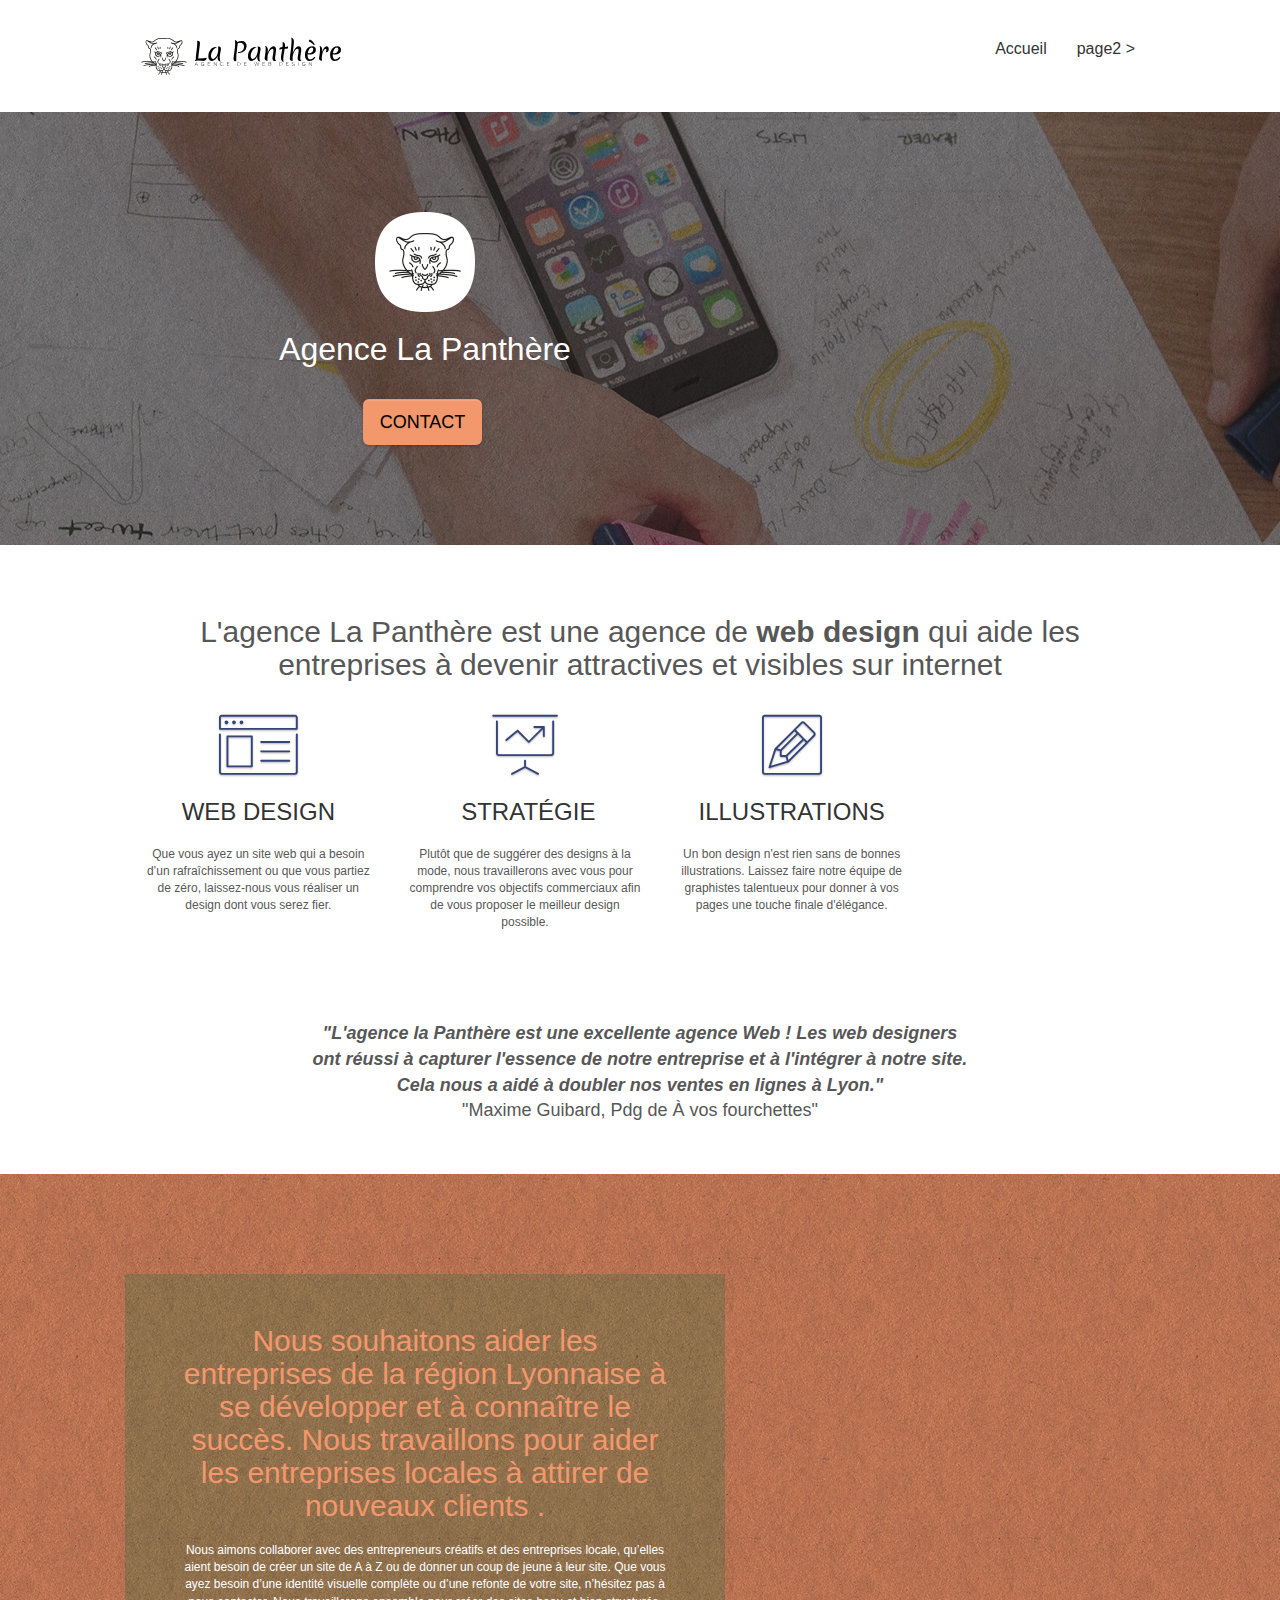
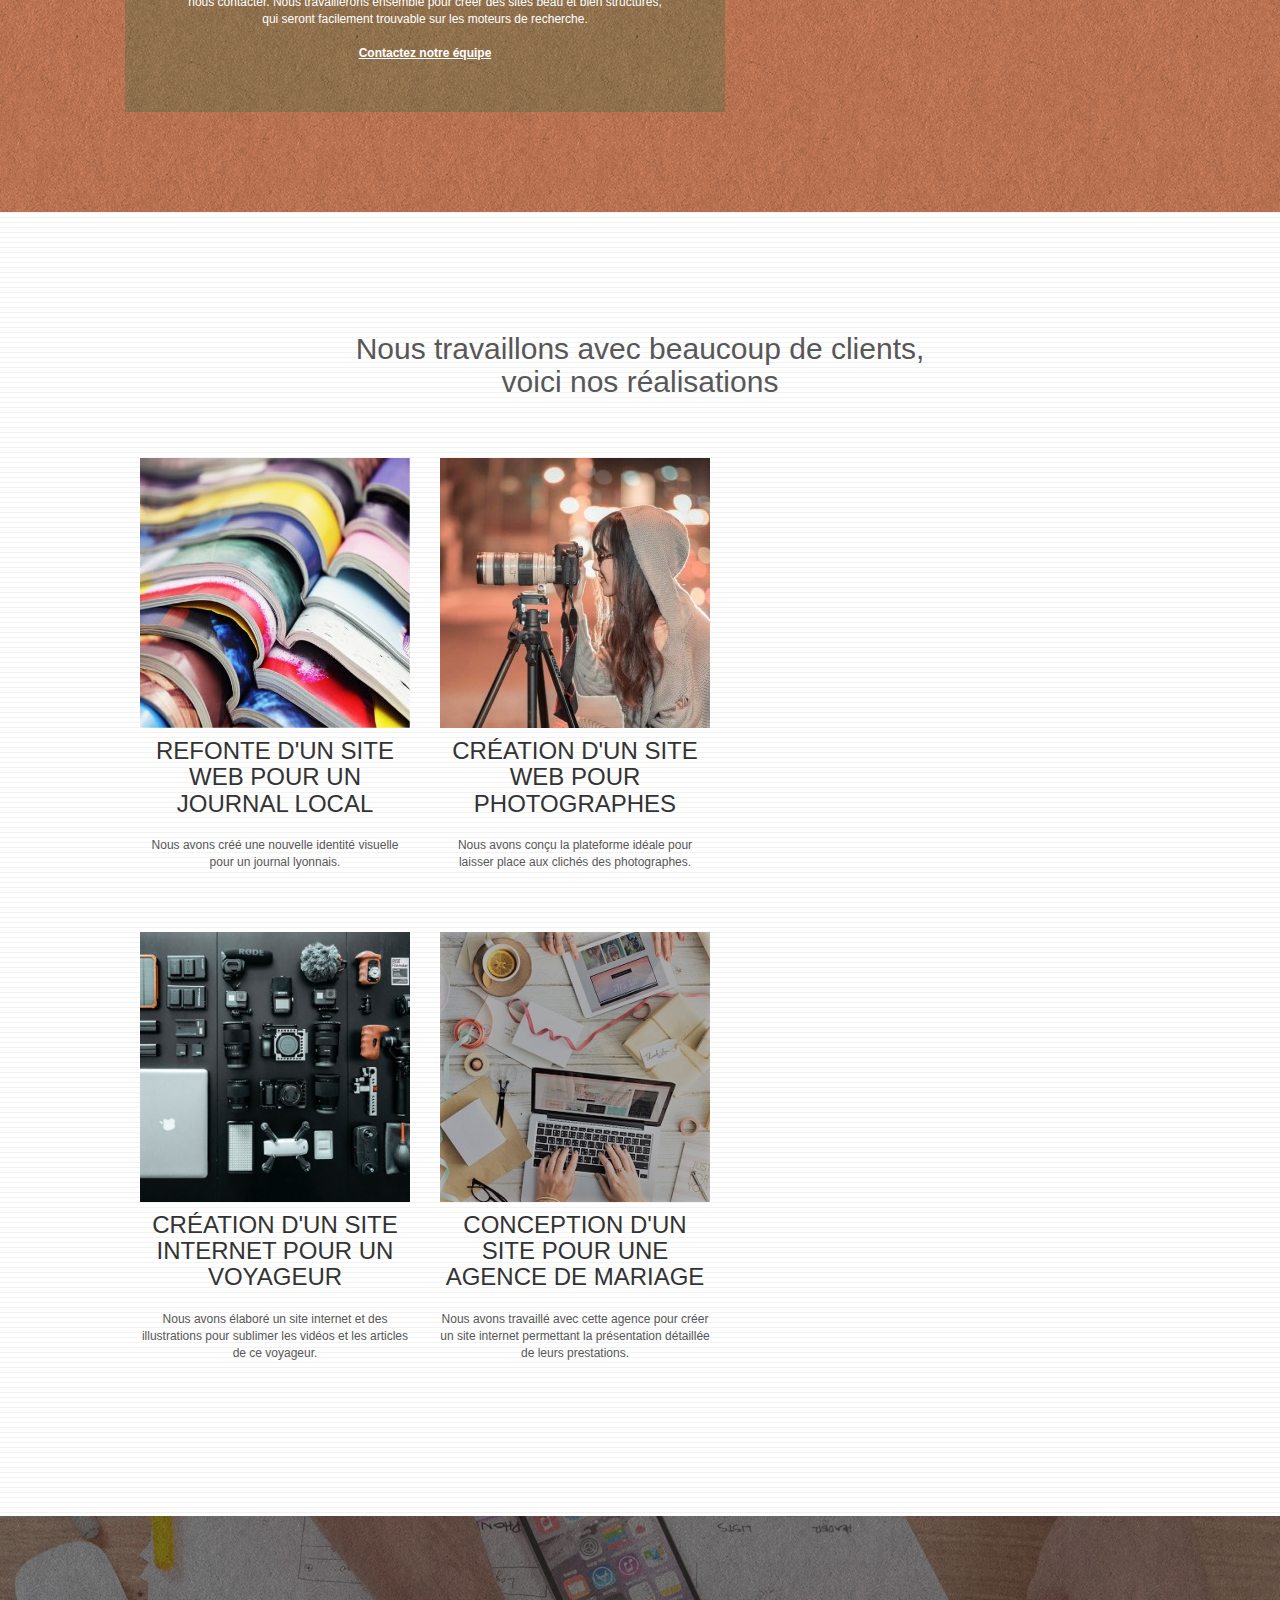
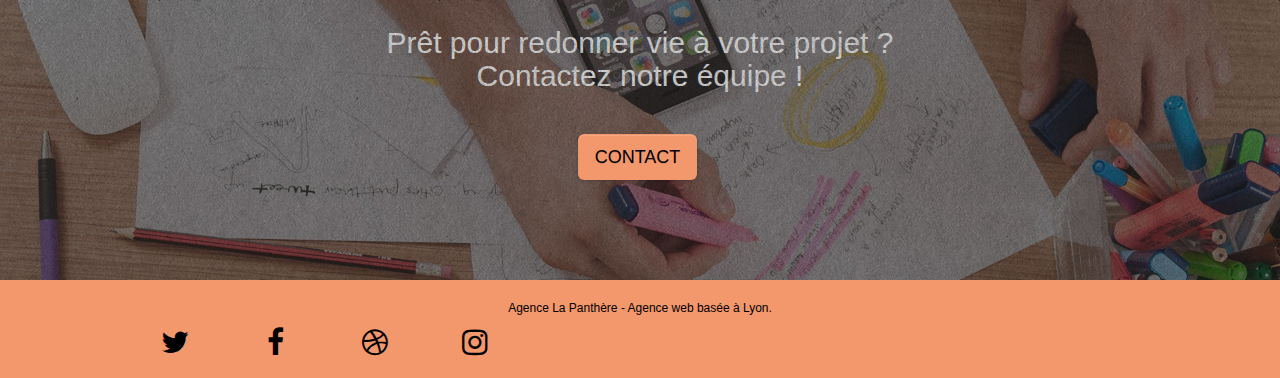
==== index.html @ 547d3336 "22/09/22" ====
<!doctype html>
<html lang="fr">
<head>
    <meta charset="utf-8">
    <meta name="keywords" content="seo, google, site web, site internet, agence design paris, agence design, agence design,agence design,agence design,agence design,agence design,agence design,agence design,agence design">
    <meta name="description" content="Votre entreprise recherche une nouvelle identité visuelle ou vous partez de zéro, l'agence la Panthère est là pour vous accompagner. Nous sommes une agence de web design et nous allons vous aider à optimiser votre visibilité sur internet.">
    <meta name="viewport" content="width=device-width, initial-scale=1.0, viewport-fit=cover">
    <link rel="shortcut icon" type="image/png" href="favicon.jpg">
	<link rel="stylesheet" type="text/css" href="style.css">    
	<link rel="stylesheet" type="text/css" href="./css/bootstrap.min.css">
	<link rel="stylesheet" type="text/css" href="./css/font-awesome.min.css">
	<link rel="stylesheet" type="text/css" href="./css/et-line.min.css">
	
    


    <title>La Panthère - Agence Web Design</title>

    
<!-- Analytics -->
 
<!-- Analytics END -->
    
</head>
<body>
<!-- Principal conteneur -->
<div class="page-container">
    
<!-- bloc-0 -->
<div class="bloc bgc-white l-bloc " id="bloc-0">
	<div class="container bloc-sm">

		<nav class="navbar row">
			<div class="navbar-header">
				<a class="navbar-brand" href="index.html"><img src="img/agence-la-panthere-monochrome.svg" alt="paris web design logo agence web meilleure agence" height="40" width="200"/></a>
				<button id="nav-toggle" type="button" class="ui-navbar-toggle navbar-toggle" data-toggle="collapse" data-target=".navbar-1">
					<span class="sr-only">Toggle navigation</span><span class="icon-bar"></span><span class="icon-bar"></span><span class="icon-bar"></span>
				</button>
			</div>
			<div class="collapse navbar-collapse navbar-1 special-dropdown-nav">
				<ul class="site-navigation nav navbar-nav">
					<li>
						<a href="index.html">Accueil</a>
					</li>
					<li>
					</li>
					<li>
						<a href="page2.html">page2 &gt;</a>
					</li>
				</ul>
			</div>
		</nav>
	</div>
</div>
<!-- bloc-0 END -->

<!-- bloc-1-presentation -->
<div class="bloc bgc-dark-slate-blue bg-banniere d-bloc bg-t-edge bloc-bg-texture texture-paper b-parallax" id="bloc-1-hero">
	<div class="container bloc-lg">
		<div class="row tight-width-whitespace">
			<div class="col-sm-12">
				<img src="img/logo.webp" class="center-block image-resize-mode" width="100" height="100" alt="Agence La Panthère, agence web paris, création logo paris" />
				<h1 class="text-center hero-bloc-text tc-white ">
					Agence La Panthère
				</h1>
				<div class="text-center">
					<a href="page2.html" class="btn btn-lg btn-clean btn-rd cta-hero btn-atomic-tangerine" id="cta-hero">Contact</a>
				</div>
			</div>
		</div>
	</div>
</div>
<!-- bloc-1-presentation END -->

<!-- bloc-2-services -->
<div class="bloc bgc-white l-bloc" id="bloc-2-services">
	<div class="container bloc-md">
		<div class="row">
			<div class="col-sm-12 text-center">
				<h2 class="bloc2__title">L'agence La Panthère est une agence de <strong>web design</strong> qui aide les entreprises à devenir attractives et visibles sur internet</h2>
			</div>
		</div>
		<div class="row voffset-lg med-width-whitespace">
			<div class="col-sm-4">
				<div class="text-center">
					<span class="et-icon-browser sm-shadow icon-dark-slate-blue icons icon-lg"></span>
				</div>
				<h3 class="mg-md text-center">
					Web design
				</h3>
				<p class="text-center ">
					Que vous ayez un site web qui a besoin d&rsquo;un rafraîchissement ou que vous partiez de zéro, laissez-nous vous réaliser un design dont vous serez fier.
				</p>
			</div>
			<div class="col-sm-4">
				<div class="text-center">
					<span class="et-icon-presentation sm-shadow icon-dark-slate-blue icons icon-lg"></span>
				</div>
				<h3 class="mg-md text-center">
					&nbsp;Stratégie
				</h3>
				<p class="text-center ">
					Plutôt que de suggérer des designs à la mode, nous travaillerons avec vous pour comprendre vos objectifs commerciaux afin de vous proposer le meilleur design possible.<br>
				</p>
			</div>
			<div class="col-sm-4">
				<div class="text-center">
					<span class="et-icon-edit sm-shadow icon-dark-slate-blue icons icon-lg"></span>
				</div>
				<h3 class="mg-md text-center">
					Illustrations
				</h3>
				<p class="text-center ">
					Un bon design n'est rien sans de bonnes illustrations. Laissez faire notre équipe de graphistes talentueux pour donner à vos pages une touche finale d'élégance.
				</p>
			</div>
		</div>
		<div class="row voffset-lg voffset">
			<div class="col-xs-12 col-md-8 col-md-offset-2 text-center">
				<p class="citation">
					<span>"L'agence la Panthère est une excellente agence Web ! Les web designers ont réussi à capturer l'essence de notre entreprise et à l'intégrer à notre site. Cela nous a aidé à doubler nos ventes en lignes à Lyon."</span>
					<br>
					"Maxime Guibard, Pdg de À vos fourchettes"
				</p>
			</div>
		</div>
	</div>
</div>
<!-- bloc-2-services END -->

<!-- bloc-3-what-i-do -->
<div class="bloc tc-white bgc-atomic-tangerine bg-presentation d-bloc bloc-bg-texture texture-paper b-parallax" id="bloc-3-what-i-do">
	<div class="container bloc-lg">
		<div class="row tight-width-whitespace black-background">
			<div class="col-sm-12">
				<h2 class="mg-md text-center tc-salmon">
					Nous souhaitons aider les entreprises de la région Lyonnaise à se développer et à connaître le succès. Nous travaillons pour aider les entreprises locales à attirer de nouveaux clients .<br>
				</h2>
				<p class="text-center tc-white">
					Nous aimons collaborer avec des entrepreneurs créatifs et des entreprises locale, qu’elles aient besoin de créer un site de A à Z ou de donner un coup de jeune à leur site. Que vous ayez besoin d’une identité visuelle complète ou d’une refonte de votre site, n’hésitez pas à nous contacter. Nous travaillerons ensemble pour créer des sites beau et bien structurés, qui seront facilement trouvable sur les moteurs de recherche. <br><br><a class="ltc-white bold-link" href="page2.html">Contactez notre équipe</a><br>
				</p>
			</div>
		</div>
	</div>
</div>
<!-- bloc-3-what-i-do END -->

<!-- bloc-4-portfolio -->
<div class="bloc bgc-white bg-lines-h2-bg bg-repeat l-bloc" id="bloc-4-portfolio">
	<div class="container bloc-lg">
		<div class="row">
			<div class="col-sm-12 text-center">
				<h2 class="bloc4__title">Nous travaillons avec beaucoup de clients, <br>voici nos réalisations</h2>
			</div>
		</div>
		<div class="row tight-width-whitespace portfolio-row">
			<div class="col-sm-6">
				<a href="#" data-lightbox="img/1.webp" data-gallery-id="gallery-1" data-caption="Refonte d'un site web pour un journal local" data-frame="snapshot-lb"><img src="img/1.webp" alt="image pour illustrer la refonte d'un site web pour un journal" class="img-responsive portfolio-thumb" /></a>
				<h3 class="mg-md text-center">
					Refonte d'un site web pour un journal local
				</h3>
				<p class="text-center">
					Nous avons créé une nouvelle identité visuelle pour un journal lyonnais.
				</p>
			</div>
			<div class="col-sm-6">
				<a href="#" data-lightbox="img/2.webp" data-gallery-id="gallery-1" data-caption="Création d'un site web pour photographes" data-frame="snapshot-lb"><img src="img/2.webp" class="img-responsive portfolio-thumb" alt="image pour illustrer la création d'un site web pour photographe" /></a>
				<h3 class="mg-md text-center">
					Création d'un site web pour photographes
				</h3>
				<p class="text-center">
					Nous avons conçu la plateforme idéale pour laisser place aux clichés des photographes.
				</p>
			</div>
		</div>
		<div class="row tight-width-whitespace portfolio-row">
			<div class="col-sm-6">
				<a href="#" data-lightbox="img/3.webp" data-gallery-id="gallery-1" data-caption="Création d'un site internet pour un voyageur" data-frame="snapshot-lb"><img src="img/3.webp" class="img-responsive portfolio-thumb" alt="image pour illustrer la création d'un site web pour voyageur avec du matériel"/></a>
				<h3 class="mg-md text-center">
					Création d'un site internet pour un voyageur
				</h3>
				<p class="text-center">
					Nous avons élaboré un site internet et des illustrations pour sublimer les vidéos et les articles de ce voyageur.
				</p>
			</div>
			<div class="col-sm-6">
				<a href="#" data-lightbox="img/4.webp" data-gallery-id="gallery-1" data-caption="Conception d'un site pour une agence de mariage" data-frame="snapshot-lb"><img src="img/4.webp" class="img-responsive portfolio-thumb" alt="image pour illustrer la conception d'un site web pour un mariage" /></a>
				<h3 class="mg-md text-center">
					Conception d'un site pour une agence de mariage
				</h3>
				<p class="text-center">
					Nous avons travaillé avec cette agence pour créer un site internet permettant la présentation détaillée de leurs prestations.
				</p>
			</div>
		</div>
	</div>
</div>
<!-- bloc-4-portfolio END -->

<!-- bloc-5-cta -->
<div class="bloc bgc-dark-slate-blue bg-banniere d-bloc bloc-bg-texture texture-paper" id="bloc-5-cta">
	<div class="container bloc-lg">
		<div class="row">
			<h2 class="mg-md text-center tc-white">
				Prêt pour redonner vie à votre projet ?<br>Contactez notre équipe !
			</h2>
			<div class="col-sm-12 text-center">
				<a href="page2.html" class="btn btn-atomic-tangerine btn-clean btn-rd btn-lg cta-hero">Contact</a>
			</div>
		</div>
	</div>
</div>
<!-- bloc-5-cta END -->

<!-- Footer - bloc-8 -->
<div class="bloc bgc-atomic-tangerine d-bloc" id="bloc-8">
	<div class="container bloc-sm">
		<div class="row">
			<div class="col-sm-12">
				<p class="text-center black">
					Agence La Panthère - Agence web basée à Lyon.<br>
				</p>
				<div class="row row-no-gutters social">
					<div class="col-sm-3">
						<div class="text-center">
							<a class="social" href="index.html" aria-label="twitter"><span class="fa fa-twitter icon-md"></span></a>
						</div>
					</div>
					<div class="col-sm-3">
						<div class="text-center">
							<a class="social" href="index.html" aria-label="facebook"><span class="fa fa-facebook icon-md"></span></a>
						</div>
					</div>
					<div class="col-sm-3">
						<div class="text-center">
							<a class="social" href="index.html" aria-label="dribble"><span class="fa fa-dribbble icon-md"></span></a>
						</div>
					</div>
					<div class="col-sm-3">
						<div class="text-center">
							<a class="social" href="index.html" aria-label="instagram"><span class="fa fa-instagram icon-md"></span></a>
						</div>
					</div>
				</div>
			</div>
		</div>

</div>
<!-- Footer - bloc-8 END -->

</div>
<!-- Principal conteneur END -->
    

</body>

<script src="./js/jquery-2.1.0.min.js"></script>
<script src="./js/bootstrap.min.js"></script>
<script src="./js/blocs.min.js"></script>
<script src="./js/jquery.touchSwipe.min.js"></script>
<script src="./js/gmaps.min.js"></script>

</html>
---- style.css ----
body {
    margin: 0;
    padding: 0;
    background: #FFF;
    overflow-x: hidden;
    -webkit-font-smoothing: antialiased;
    -moz-osx-font-smoothing: grayscale;
}

.citation {
    font-size: 18px;
    margin: auto;
    max-width: auto;
}

.citation>span {
    font-weight: bold;
    font-style: italic;
}

a,
button {
    transition: all .3s ease-in-out;
    outline: none!important;
}

a:hover {
    text-decoration: none;
    cursor: pointer;
}

#page-loading-blocs-notifaction {
    position: fixed;
    top: 0;
    bottom: 0;
    width: 100%;
    z-index: 100000;
    background: #FFFFFF url("img/pageload-spinner.gif") no-repeat center center;
}

.bloc {
    width: 100%;
    clear: both;
    background: 50% 50% no-repeat;
    padding: 0 50px;
    -webkit-background-size: cover;
    -moz-background-size: cover;
    -o-background-size: cover;
    background-size: cover;
    position: relative;
}

.bloc .container {
    padding-left: 0;
    padding-right: 0;
}

.bloc-lg {
    padding: 100px 50px;
}

.bloc-md {
    padding: 50px;
}

.bloc-sm {
    padding: 20px 50px;
}

.bg-center,
.bg-l-edge,
.bg-r-edge,
.bg-t-edge,
.bg-b-edge,
.bg-tl-edge,
.bg-bl-edge,
.bg-tr-edge,
.bg-br-edge,
.bg-repeat {
    -webkit-background-size: auto!important;
    -moz-background-size: auto!important;
    -o-background-size: auto!important;
    background-size: auto!important;
}

.bg-repeat {
    background: repeat;
}

.bg-t-edge {
    background: top no-repeat;
}

.bloc-bg-texture::before {
    content: "";
    background-size: 2px 2px;
    position: absolute;
    top: 0;
    bottom: 0;
    left: 0;
    right: 0;
}

.texture-paper::before {
    background: url("img/texture-paper.webp");
    background-size: 280px 280px;
}

.b-parallax {
    background-attachment: fixed;
}

.d-bloc {
    color: black;
}

.d-bloc button:hover {
    color: rgba(255, 255, 255, .9);
}

.d-bloc .icon-round,
.d-bloc .icon-square,
.d-bloc .icon-rounded,
.d-bloc .icon-semi-rounded-a,
.d-bloc .icon-semi-rounded-b {
    border-color: rgba(255, 255, 255, .9);
}

.d-bloc .divider-h span {
    border-color: rgba(255, 255, 255, .2);
}

.d-bloc .a-btn,
.d-bloc .navbar a,
.d-bloc .navbar-brand,
.d-bloc a .icon-sm,
.d-bloc a .icon-md,
.d-bloc a .icon-lg,
.d-bloc a .icon-xl,
.d-bloc h1 a,
.d-bloc h2 a,
.d-bloc h3 a,
.d-bloc h4 a,
.d-bloc h5 a,
.d-bloc h6 a,
.d-bloc p a {
    color: rgba(255, 255, 255, .6);
}

.d-bloc .a-btn:hover,
.d-bloc .navbar a:hover,
.d-bloc .navbar-brand:hover,
.d-bloc a:hover .icon-sm,
.d-bloc a:hover .icon-md,
.d-bloc a:hover .icon-lg,
.d-bloc a:hover .icon-xl,
.d-bloc h1 a:hover,
.d-bloc h2 a:hover,
.d-bloc h3 a:hover,
.d-bloc h4 a:hover,
.d-bloc h5 a:hover,
.d-bloc h6 a:hover,
.d-bloc p a:hover {
    color: rgba(255, 255, 255, 1);
}

.d-bloc .navbar-toggle .icon-bar {
    background: rgba(255, 255, 255, 1);
}

.d-bloc .btn-wire,
.d-bloc .btn-wire:hover {
    color: rgba(255, 255, 255, 1);
    border-color: rgba(255, 255, 255, 1);
}

.d-bloc .panel {
    color: rgba(0, 0, 0, .5);
}

.d-bloc .panel button:hover {
    color: rgba(0, 0, 0, .7);
}

.d-bloc .panel icon {
    border-color: rgba(0, 0, 0, .7);
}

.d-bloc .panel .divider-h span {
    border-color: rgba(0, 0, 0, .1);
}

.d-bloc .panel .a-btn {
    color: rgba(0, 0, 0, .6);
}

.d-bloc .panel .a-btn:hover {
    color: rgba(0, 0, 0, 1);
}

.d-bloc .panel .btn-wire,
.d-bloc .panel .btn-wire:hover {
    color: rgba(0, 0, 0, .7);
    border-color: rgba(0, 0, 0, .3);
}

.d-bloc .panel,
.l-bloc {
    color: rgba(0, 0, 0, .5);
}

.d-bloc .panel button:hover,
.l-bloc button:hover {
    color: rgba(0, 0, 0, .7);
}

.l-bloc .icon-round,
.l-bloc .icon-square,
.l-bloc .icon-rounded,
.l-bloc .icon-semi-rounded-a,
.l-bloc .icon-semi-rounded-b {
    border-color: rgba(0, 0, 0, .7);
}

.d-bloc .panel .divider-h span,
.l-bloc .divider-h span {
    border-color: rgba(0, 0, 0, .1);
}

.d-bloc .panel .a-btn,
.l-bloc .a-btn,
.l-bloc .navbar a,
.l-bloc .navbar-brand,
.l-bloc a .icon-sm,
.l-bloc a .icon-md,
.l-bloc a .icon-lg,
.l-bloc a .icon-xl,
.l-bloc h1 a,
.l-bloc h2 a,
.l-bloc h3 a,
.l-bloc h4 a,
.l-bloc h5 a,
.l-bloc h6 a,
.l-bloc p a {
    color: rgba(0, 0, 0, .6);
}

.d-bloc .panel .a-btn:hover,
.l-bloc .a-btn:hover,
.l-bloc .navbar a:hover,
.l-bloc .navbar-brand:hover,
.l-bloc a:hover .icon-sm,
.l-bloc a:hover .icon-md,
.l-bloc a:hover .icon-lg,
.l-bloc a:hover .icon-xl,
.l-bloc h1 a:hover,
.l-bloc h2 a:hover,
.l-bloc h3 a:hover,
.l-bloc h4 a:hover,
.l-bloc h5 a:hover,
.l-bloc h6 a:hover,
.l-bloc p a:hover {
    color: rgba(0, 0, 0, 1);
}

.l-bloc .navbar-toggle .icon-bar {
    color: rgba(0, 0, 0, .6);
}

.d-bloc .panel .btn-wire,
.d-bloc .panel .btn-wire:hover,
.l-bloc .btn-wire,
.l-bloc .btn-wire:hover {
    color: rgba(0, 0, 0, .7);
    border-color: rgba(0, 0, 0, .3);
}

.voffset {
    margin-top: 30px;
}

.voffset-lg {
    margin-top: 80px;
}

.row-no-gutters {
    margin-right: 0;
    margin-left: 0;
}

.row.row-no-gutters > [class^="col-"],
.row.row-no-gutters > [class*=" col-"] {
    padding-right: 0;
    padding-left: 0;
}

#bloc-1-hero h1 {
    font-size: 32px;
}

.navbar {
    margin-bottom: 0;
    z-index: 1;
}

.navbar-brand {
    height: auto;
    padding: 3px 15px;
    font-size: 25px;
    font-weight: normal;
    font-weight: 600;
    line-height: 44px;
}

.navbar-brand img {
    max-height: 200px;
    margin: 0 5px 0 0;
    display: inline;
}

.navbar-brand img[src$=svg] {
    min-width: 100px;
}

.nav-center .navbar-brand img {
    margin: 0;
}

.navbar .nav {
    padding-top: 2px;
    margin-right: -16px;
    float: right;
    z-index: 1;
}

.nav > li {
    float: left;
    margin-top: 4px;
    font-size: 16px;
}

.navbar-nav .open .dropdown-menu > li > a {
    text-align: inherit;
}

.nav > li a:hover,
.nav > li a:focus {
    background: transparent;
}

.navbar-toggle {
    margin: 10px 10px 0 0;
    border: 0px;
}

.navbar-toggle:hover {
    background: transparent!important;
}

.navbar-toggle .icon-bar {
    background-color: rgba(0, 0, 0, .5);
    width: 26px;
}

.nav-invert .navbar .nav {
    float: left;
}

.nav-invert .navbar-header,
.nav-invert .navbar-brand {
    float: right;
    position: relative;
    z-index: 2;
}

@media (min-width: 768px) {
    .site-navigation {
        position: absolute;
        top: 50%;
        right: 20px;
        transform: translate(0, -50%);
        -webkit-transform: translateY(-50%);
    }
    .nav > li .dropdown-menu a,
    .nav > li .dropdown-menu a:hover {
        color: #484848;
    }
    .nav-invert .site-navigation {
        left: 0;
        right: 0;
    }
    .nav-center {
        text-align: center;
    }
    .nav-center .navbar-header {
        width: 100%;
    }
    .nav-center .navbar-header,
    .nav-center .navbar-brand,
    .nav-center .nav > li {
        float: none;
        display: inline-block;
    }
    .nav-center .site-navigation {
        position: relative;
        width: 100%;
        right: 0;
        margin-right: 0px;
        margin-top: 20px;
    }
    .nav-center.mini-nav .navbar-toggle {
        float: none;
        margin: 10px auto 0;
    }
}

.nav > li > .dropdown a {
    background: none!important;
    display: block;
    padding: 14px 15px;
}

nav .caret {
    margin: 0 5px;
}

.dropdown-menu .dropdown-menu {
    top: -8px;
    left: 100%;
}

.dropdown-menu .dropmenu-flow-right {
    top: 100%;
    left: 0;
    margin-left: -1px;
    border-top-left-radius: 0;
    border-top-right-radius: 0;
}

.dropdown-menu .dropdown span {
    border: 4px solid black;
    border-top-color: transparent;
    border-right-color: transparent;
    border-bottom-color: transparent;
    margin: 6px -5px 0 0!important;
    float: right;
}

.mg-md {
    margin-top: 10px;
    margin-bottom: 20px;
}

.mg-lg {
    margin-top: 10px;
    margin-bottom: 40px;
}

.btn {
    margin: 0 5px 5px 0;
}

.btn.pull-right {
    margin: 0 0 5px 5px;
}

.btn-d,
.btn-d:hover,
.btn-d:focus {
    color: #FFF;
    background: rgba(0, 0, 0, .3);
}

button {
    outline: none!important;
}

.btn-rd {
    border-radius: 40px;
}

.btn-clean {
    border: 1px solid rgba(0, 0, 0, .08);
    border-bottom-color: rgba(0, 0, 0, .1);
    text-shadow: 0 1px 0 rgba(0, 0, 1, .1);
    box-shadow: 0 1px 3px rgba(0, 0, 1, .25), inset 0 1px 0 0 rgba(255, 255, 255, .15);
}

.icon-md {
    font-size: 30px!important;
}

.icon-lg {
    font-size: 60px!important;
}

.sm-shadow {
    text-shadow: 0 1px 2px rgba(0, 0, 0, .3);
}

.panel-sq,
.panel-sq .panel-heading,
.panel-sq .panel-footer {
    border-radius: 0;
}

.panel-rd {
    border-radius: 30px;
}

.panel-rd .panel-heading {
    border-radius: 29px 29px 0 0;
}

.panel-rd .panel-footer {
    border-radius: 0 0 29px 29px;
}

.form-control {
    border-color: rgba(0, 0, 0, .1);
    box-shadow: none;
}

.scrollToTop {
    width: 40px;
    height: 40px;
    position: fixed;
    bottom: 20px;
    right: 20px;
    opacity: 0;
    z-index: 500;
    transition: all .3s ease-in-out;
}

.scrollToTop span {
    margin-top: 6px;
}

.showScrollTop {
    font-size: 14px;
    opacity: 1;
}

a[data-lightbox] {
    position: relative;
    display: block;
    text-align: center;
}

a[data-lightbox]:hover::before {
    content: "+";
    font-family: "HelveticaNeue-Light", "Helvetica Neue Light", "Helvetica Neue", Helvetica, Arial;
    font-size: 32px;
    width: 50px;
    height: 50px;
    margin-left: -25px;
    border-radius: 50%;
    background: rgba(0, 0, 0, .6);
    color: #FFF;
    font-weight: 100;
    z-index: 1;
    position: absolute;
    top: 50%;
    transform: translateY(-50%);
    -webkit-transform: translateY(-50%);
}

a[data-lightbox]:hover img {
    opacity: 0.6;
    -webkit-animation-fill-mode: none;
    animation-fill-mode: none;
}

#lightbox-modal {
    display: flex;
    align-items: center;
}

#lightbox-modal .modal-dialog {
    width: 90%;
    max-width: 900px;
    margin: 0 auto 0;
}

#lightbox-modal .modal-dialog img {
    max-height: 90vh;
    margin: 0 auto;
}

.lightbox-caption {
    padding: 20px;
    color: #FFF;
    background: rgba(0, 0, 0, .5);
    position: absolute;
    left: 15px;
    right: 15px;
    bottom: 5px;
}

.close-lightbox {
    color: #FFF;
    font-size: 30px;
    position: absolute;
    top: 20px;
    right: 20px;
    z-index: 20;
    background: rgba(0, 0, 0, .5);
    border: none;
    line-height: 30px;
    padding: 0 9px 5px;
    opacity: 0.3;
}

.close-lightbox:hover,
.next-lightbox:hover,
.prev-lightbox:hover {
    opacity: 1.0;
    color: #FFF;
}

.next-lightbox,
.prev-lightbox {
    font-size: 20px;
    color: rgba(255, 255, 255, .9);
    background: rgba(0, 0, 0, .5);
    transition: all .2s ease-in-out;
    position: absolute;
    top: 45%;
    z-index: 1;
    opacity: 0.4;
}

.next-lightbox {
    padding: 6px 8px 1px 13px;
    right: 25px;
}

.prev-lightbox {
    padding: 6px 13px 1px 10px;
    left: 25px;
}

.snapshot-lb .modal-body {
    padding-bottom: 45px;
}

.snapshot-lb .lightbox-caption {
    padding: 0;
    color: rgba(0, 0, 0, .5);
    background: none;
}

h1,
h2,
h3,
h4,
h5,
h6,
label,
.btn,
p
{
    font-family: "helvetica";
    font-weight: 400;
    color: #575757!important;
}

/*modification*/

a { 
    font-family: "helvetica";
    font-weight: 400;
    color: #333333!important;
}

.container {
    max-width: 1000px;
}

.hero-bloc-text {
    font-size: 38px;
}

.hero-bloc-text-sub {
    font-size: 36px;
}

.statement-bloc-text {
    line-height: 26px;
    font-style: italic;
    font-size: 20px;
    text-align: center;
    font-weight: lighter;
    max-width: 520px;
    margin: auto auto auto auto;
}

p {
    font-size: 12px;
}

.tight-width-whitespace {
    max-width: 600px;
    margin: auto auto auto auto;
}

.h1 {
    font-size: 20px;
    font-family: "Open Sans";
}

.cta-hero {
    margin-top: 22px;
    color: black!important;
    text-transform: uppercase;
    padding: 12px 28px 12px 28px;
    font-size: 16px;
    font-weight: 700;
}

.social {
    max-width: 400px;
    margin: auto auto auto auto;
}

h2 {
    font-size: 22px;
    line-height: 1.4em;
}

h3 {
    font-size: 15px;
    text-transform: uppercase;
    font-weight: 700;
    color: #333333!important;
}

.med-width-whitespace {
    max-width: 800px;
    margin: auto auto auto auto;
    box-shadow: 0px 0px 0px #000000;
}

h1 {
    color: #333333!important;
}

h4 {
    color: #333333!important;
}

.icons {
    margin-bottom: 14px;
    margin-top: 24px;
}

.black, .icon-md {
    color: black!important;
}

.portfolio-thumb {
    margin-bottom: 24px;
}

.img-responsive {
    margin: auto;
    width: 270px;
    height: 270px;
    object-fit: cover;
}

.portfolio-row {
    margin-bottom: 44px;
    margin-top: 50px;
}

.avatar {
    box-shadow: 0px 4px 9px rgba(0, 0, 0, 0.3);
}

.black-background {
    background-color: rgba(165, 147, 99, 0.7);
    padding: 40px 40px 40px 40px;
}

.bold-link {
    font-weight: 900;
    text-decoration: underline!important;
}

.bgc-white {
    background-color: #FFFFFF;
}

.bgc-dark-slate-blue {
    background-color: #364577;
}

.bgc-atomic-tangerine {
    background-color: #F3976C;
}

.tc-salmon {
    color: #F3976C!important;
}

.tc-white {
    color:white!important;
}

.btn-atomic-tangerine {
    background: #F3976C;
    color: black!important;
}

.btn-atomic-tangerine:hover {
    background: #c27956!important;
    color: #FFFFFF!important;
}

.ltc-white {
    color: #FFFFFF!important;
}

.ltc-white:hover {
    color: #cccccc!important;
}

.ltc-atomic-tangerine {
    color: #F3976C!important;
}

.ltc-atomic-tangerine:hover {
    color: #c27956!important;
}

.icon-dark-slate-blue {
    color: #364577!important;
    border-color: #364577!important;
}

.bg-dots-bg {
    background-image: url("img/dots-bg.webp");
}

.bg-lines-h2-bg {
    background-image: url("img/lines-h2-bg.webp");
}

.bg-banniere {
    background-image: url("img/agence-la-panthere.webp");
}

.bg-presentation {
    background-image: url("img/image-de-presentation.webp");
}

@media (max-width: 1024px) {
    .bloc {
        padding-left: 20px;
        padding-right: 20px;
    }
    .bloc.full-width-bloc,
    .bloc-tile-2.full-width-bloc .container,
    .bloc-tile-3.full-width-bloc .container,
    .bloc-tile-4.full-width-bloc .container {
        padding-left: 0;
        padding-right: 0;
    }
}

@media (max-width: 992px) and (min-width: 768px) {
    .navbar .nav {
        max-width: 80%
    }
    .nav-center.navbar .nav {
        max-width: 100%
    }
}

@media only screen and (min-device-width: 768px) and (max-device-width: 1024px) and (orientation: landscape) {
    .b-parallax {
        background-attachment: scroll;
    }
}

@media only screen and (min-device-width: 1024px) and (max-device-width: 1366px) and (-webkit-min-device-pixel-ratio: 1.5) {
    .b-parallax {
        background-attachment: scroll;
    }
}

@media (max-width: 991px) {
    .container {
        width: 100%;
    }
    .b-parallax {
        background-attachment: scroll;
    }
    .page-container,
    #hero-bloc {
        overflow-x: hidden;
        position: relative;
    }
    .bloc {
        padding-left: constant(safe-area-inset-left);
        padding-right: constant(safe-area-inset-right);
    }
    .bloc-group,
    .bloc-group .bloc {
        display: block;
        width: 100%;
    }
    .bloc-fill-screen .fill-bloc-top-edge,
    .bloc-fill-screen .fill-bloc-bottom-edge {
        padding: 0 20px;
        padding-left: constant(safe-area-inset-left);
        padding-right: constant(safe-area-inset-right);
    }
}

@media (max-width: 767px) {
    .page-container {
        overflow-x: hidden;
        position: relative;
    }
    h1,
    h2,
    h3,
    h4,
    h5,
    h6,
    p,
    #disqus_thread {
        padding-left: 10px!important;
        padding-right: 10px!important;
    }
    .b-parallax {
        background-attachment: scroll;
    }
    .navbar .nav {
        padding-top: 0;
        border-top: 1px solid rgba(0, 0, 0, .2);
        float: none!important;
    }
    .navbar.row {
        margin-left: 0;
        margin-right: 0;
    }
    .site-navigation {
        position: inherit;
        transform: none;
        -webkit-transform: none;
        -ms-transform: none;
    }
    .nav > li {
        margin-top: 0;
        border-bottom: 1px solid rgba(0, 0, 0, .1);
        background: rgba(0, 0, 0, .05);
        text-align: left;
        padding-left: 15px;
        width: 100%;
    }
    .nav > li:hover {
        background: rgba(0, 0, 0, .08);
    }
    .dropdown .dropdown a .caret {
        float: none;
        margin: 5px 0 0 10px!important;
        border: 4px solid black;
        border-bottom-color: transparent;
        border-right-color: transparent;
        border-left-color: transparent;
    }
    #hero-bloc .navbar .nav {
        background: rgba(0, 0, 0, .8);
    }
    #hero-bloc .navbar .nav a {
        color: rgba(255, 255, 255, .6);
    }
    .hero {
        padding: 50px 0;
    }
    .hero-nav {
        left: -1px;
        right: -1px;
    }
    .navbar-collapse {
        padding: 0;
        overflow-x: hidden;
        -webkit-box-shadow: none;
        box-shadow: none;
    }
    .navbar-brand img {
        max-height: 40px;
        width: auto;
    }
    .nav-invert .navbar-header {
        float: none;
        width: 100%;
    }
    .nav-invert .navbar-toggle {
        float: left;
        margin-left: 10px;
    }
    .bloc {
        padding-left: 0;
        padding-right: 0;
    }
    .bloc-xxl,
    .bloc-xl,
    .bloc-lg {
        padding: 40px 0;
    }
    .bloc-sm,
    .bloc-md {
        padding-left: 0;
        padding-right: 0;
    }
    .bloc-tile-2 .container,
    .bloc-tile-3 .container,
    .bloc-tile-4 .container,
    .bloc-fill-screen .fill-bloc-top-edge,
    .bloc-fill-screen .fill-bloc-bottom-edge {
        padding-left: 0;
        padding-right: 0;
    }
    .a-block {
        padding: 0 10px;
    }
    .btn-dwn {
        display: none;
    }
    .voffset {
        margin-top: 5px;
    }
    .voffset-md {
        margin-top: 20px;
    }
    .voffset-lg {
        margin-top: 30px;
    }
    form {
        padding: 5px;
    }
    .close-lightbox {
        display: inline-block;
    }
    .blocsapp-device-iphone5 {
        background-size: 216px 425px;
        padding-top: 60px;
        width: 216px;
        height: 425px;
    }
    .blocsapp-device-iphone5 img {
        width: 180px;
        height: 320px;
    }
}

@media (max-width: 400px) {
    .bloc {
        padding-left: 0;
        padding-right: 0;
    }
}

@media (max-width: 767px) {
    .bloc-mob-center-text {
        text-align: center;
    }
}
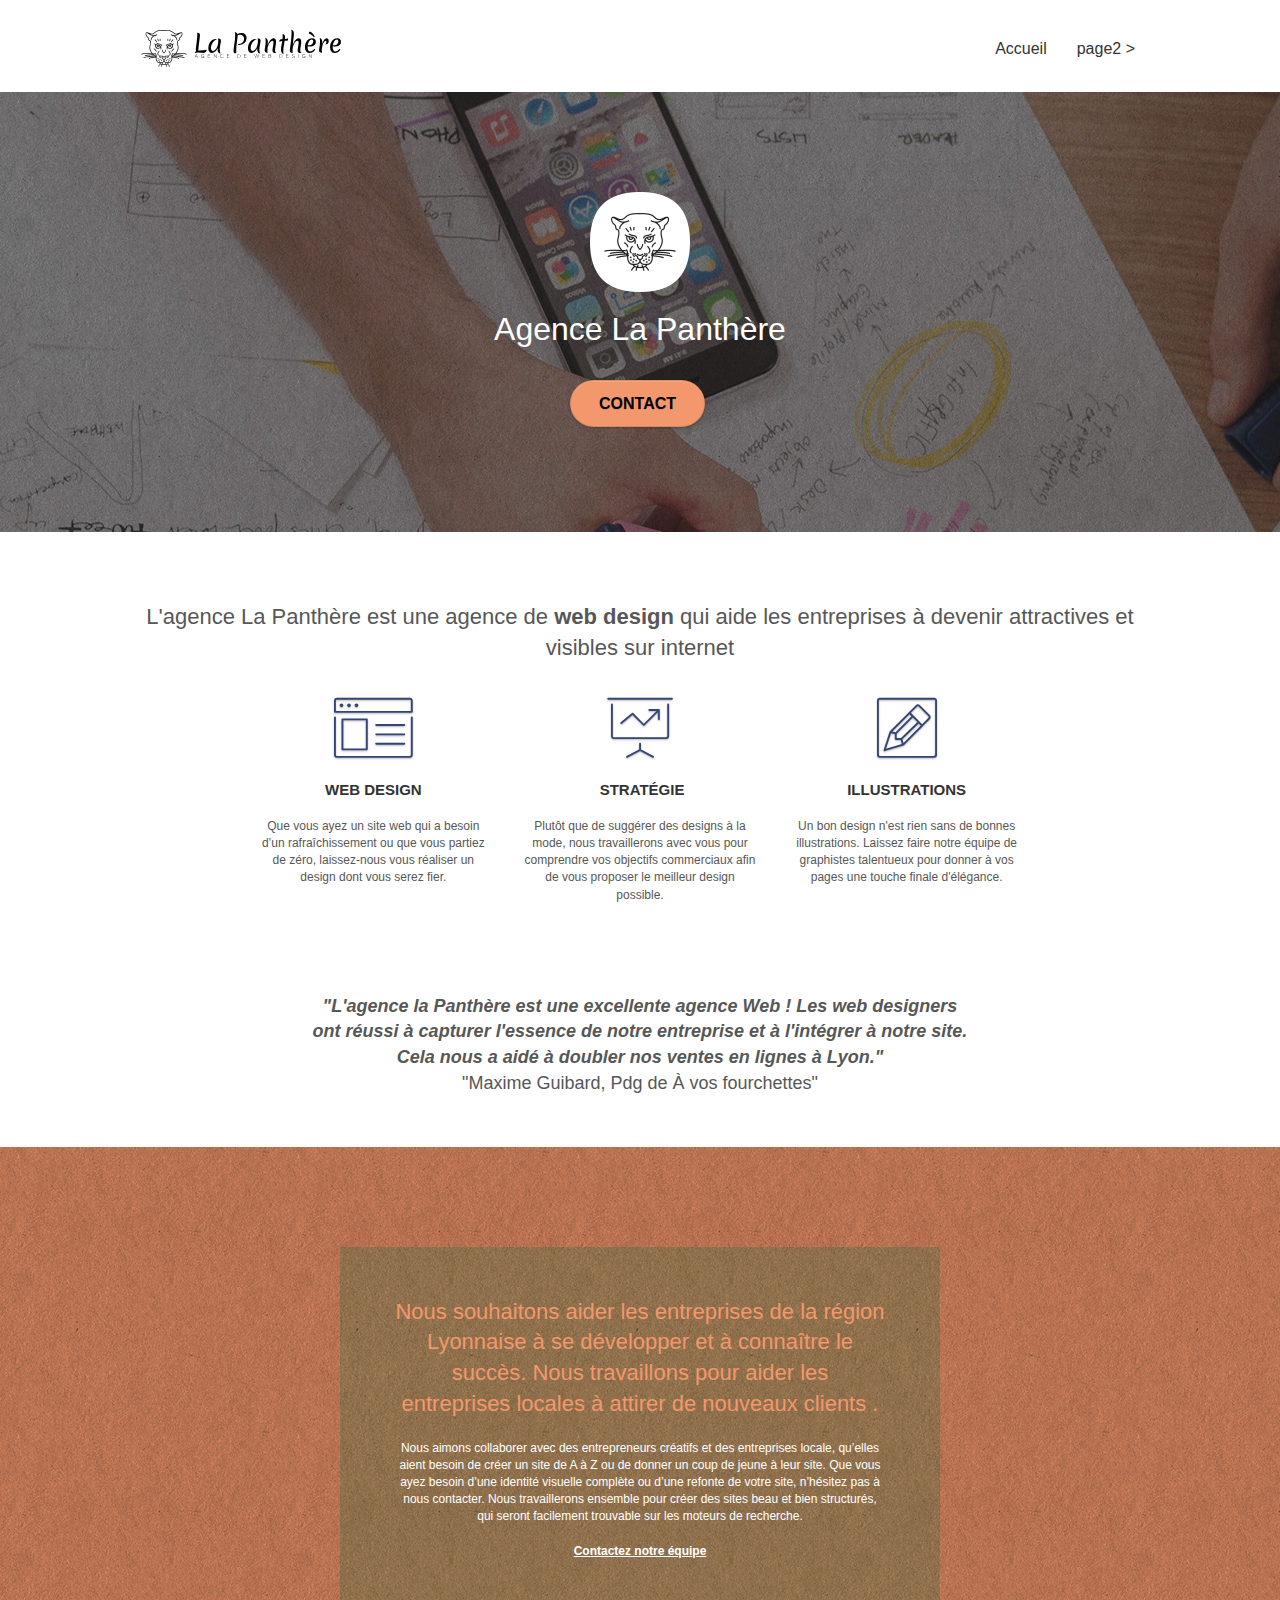
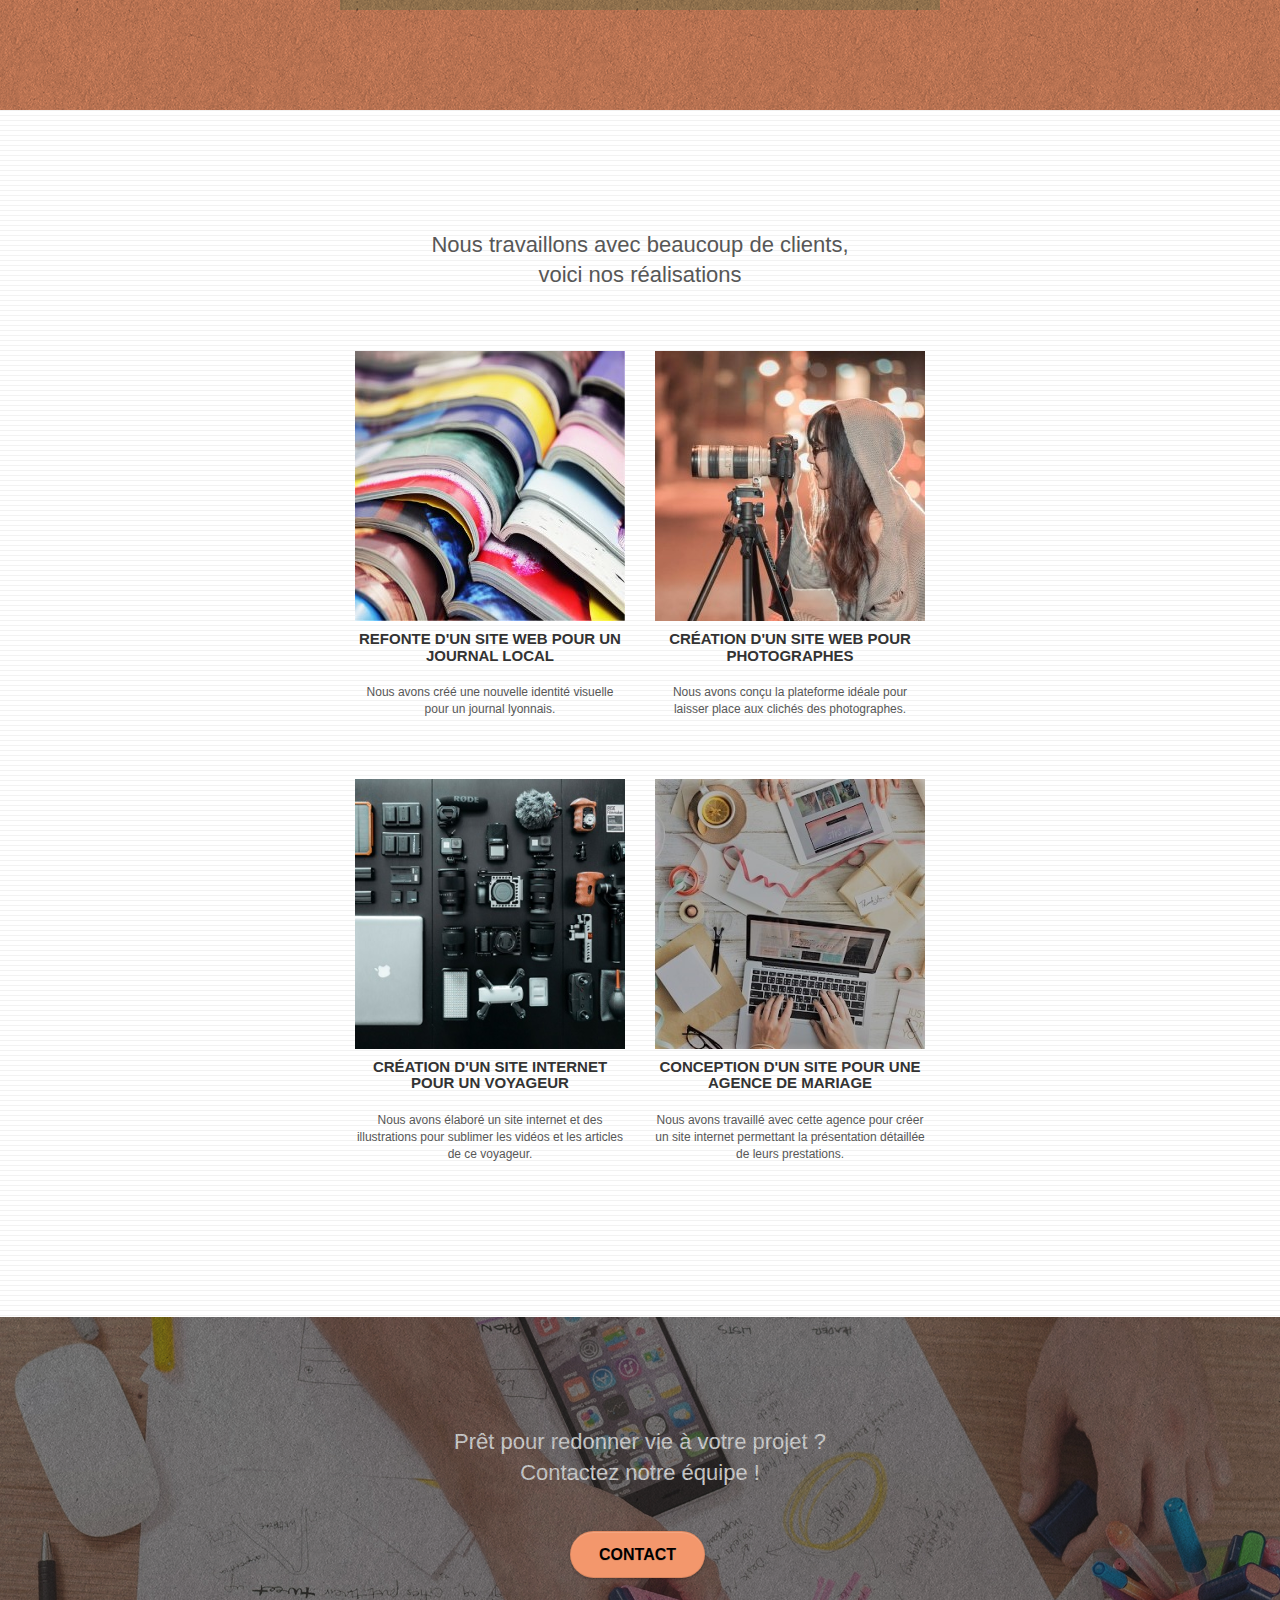
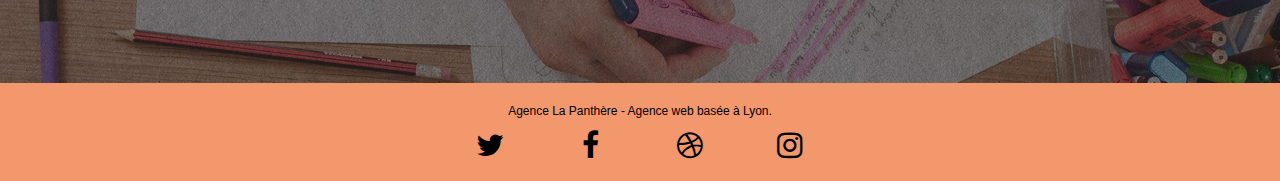
==== commit fb56a76b: "22/09/22" ====
--- a/index.html
+++ b/index.html
@@ -6,13 +6,10 @@
     <meta name="description" content="Votre entreprise recherche une nouvelle identité visuelle ou vous partez de zéro, l'agence la Panthère est là pour vous accompagner. Nous sommes une agence de web design et nous allons vous aider à optimiser votre visibilité sur internet.">
     <meta name="viewport" content="width=device-width, initial-scale=1.0, viewport-fit=cover">
     <link rel="shortcut icon" type="image/png" href="favicon.jpg">
-	<link rel="stylesheet" type="text/css" href="style.css">    
 	<link rel="stylesheet" type="text/css" href="./css/bootstrap.min.css">
 	<link rel="stylesheet" type="text/css" href="./css/font-awesome.min.css">
-	<link rel="stylesheet" type="text/css" href="./css/et-line.min.css">
-	
-    
-
+	<link rel="stylesheet" type="text/css" href="./css/et-line.min.css">   
+	<link rel="stylesheet" type="text/css" href="style.css">  
 
     <title>La Panthère - Agence Web Design</title>
 
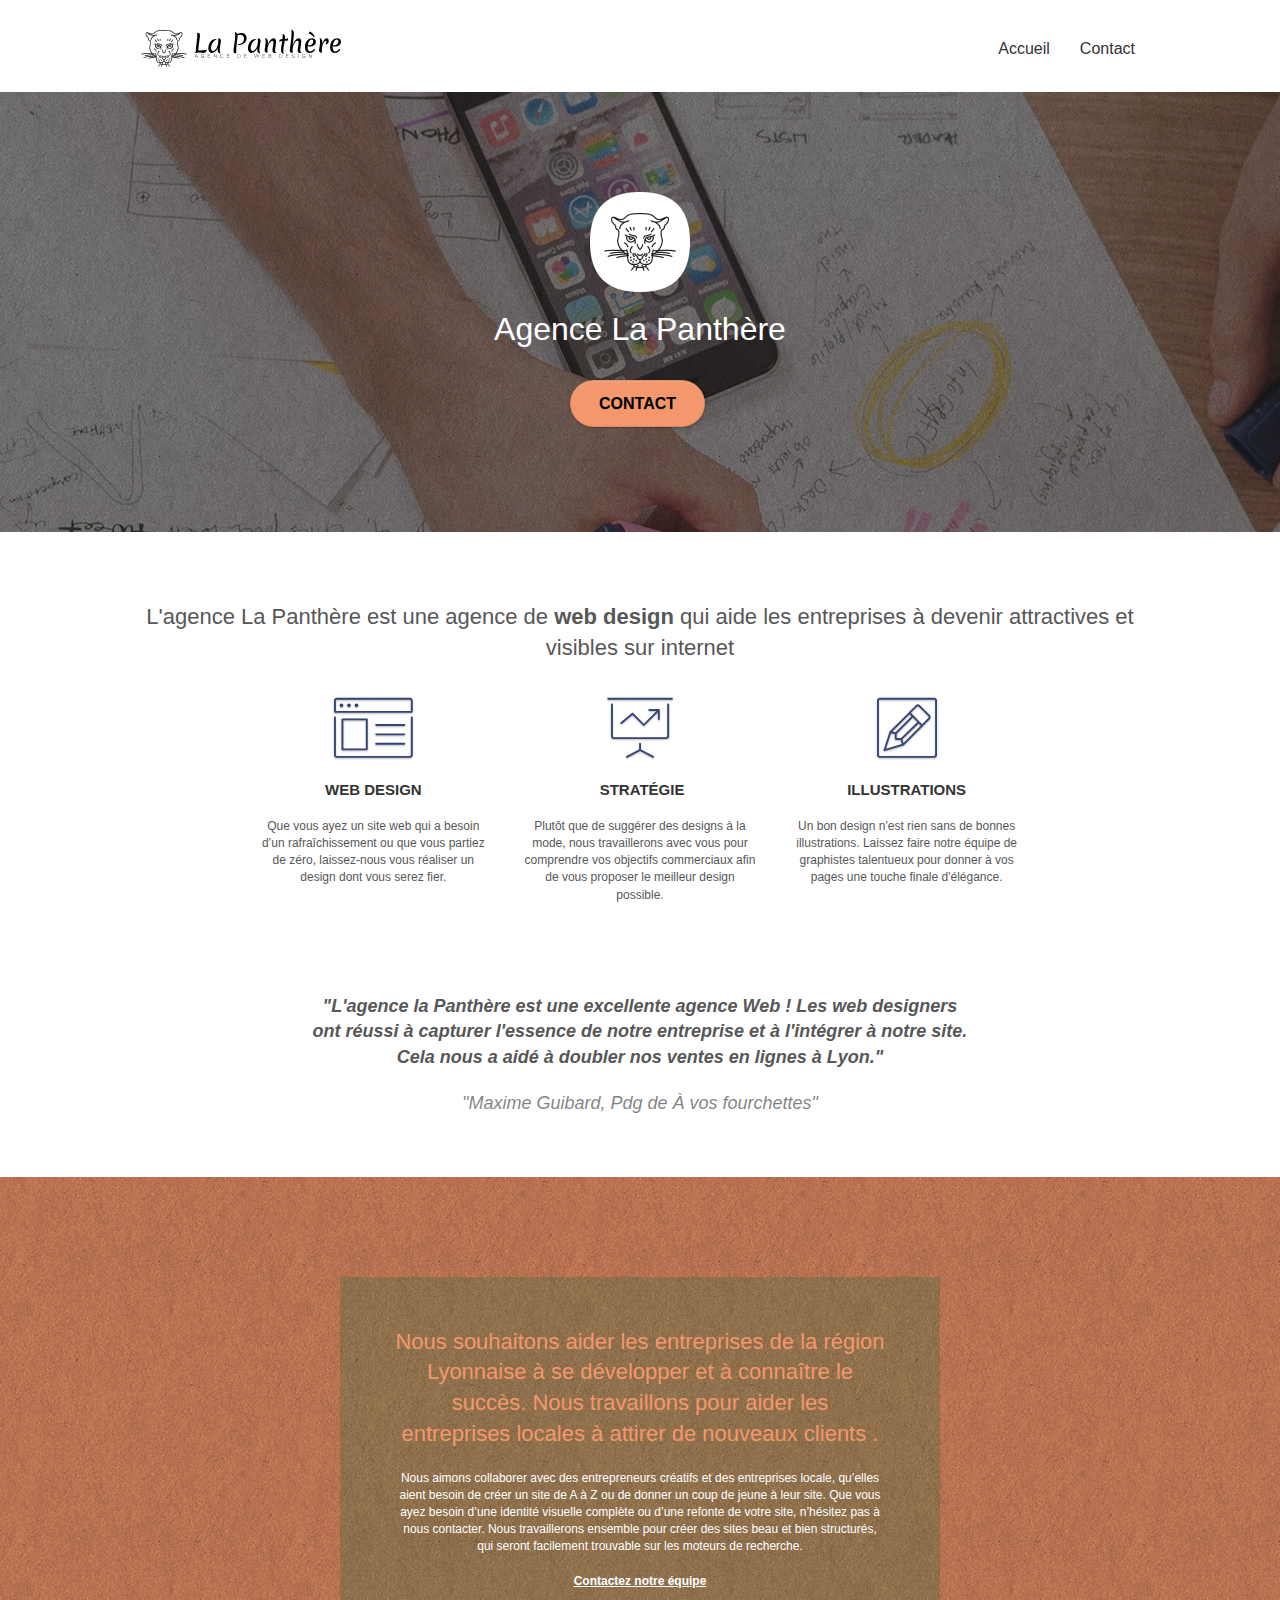
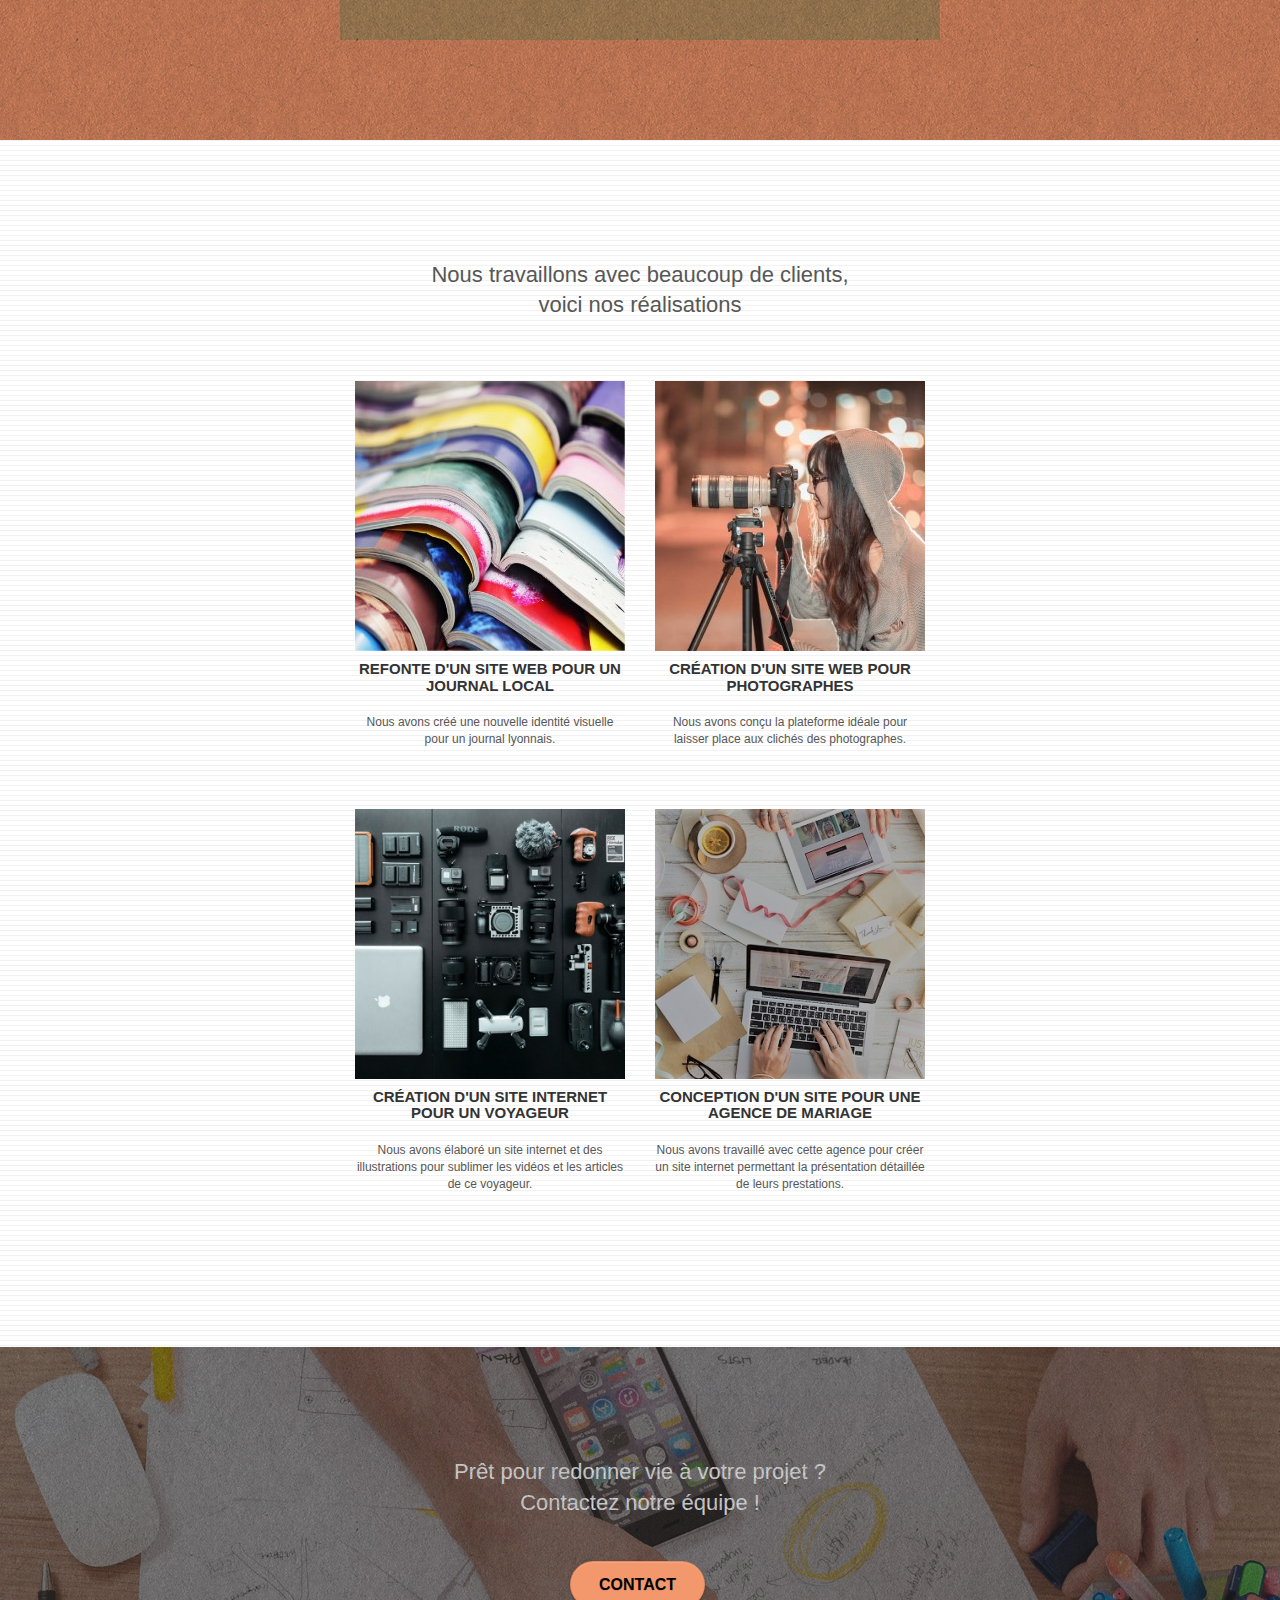
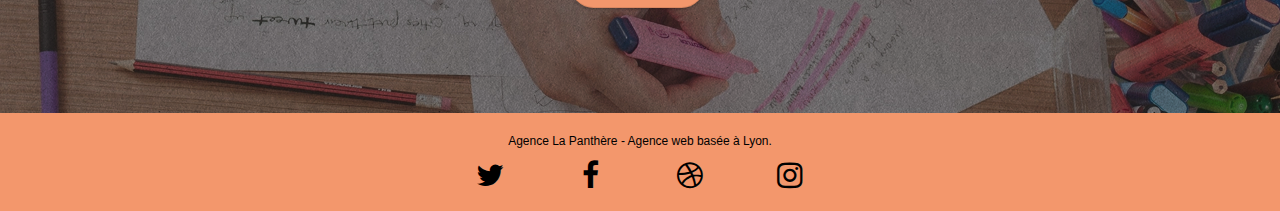
==== commit 3b5084ac: "22/09/22" ====
--- a/index.html
+++ b/index.html
@@ -42,7 +42,7 @@
 					<li>
 					</li>
 					<li>
-						<a href="page2.html">page2 &gt;</a>
+						<a href="page2.html">Contact</a>
 					</li>
 				</ul>
 			</div>
@@ -114,10 +114,13 @@
 		</div>
 		<div class="row voffset-lg voffset">
 			<div class="col-xs-12 col-md-8 col-md-offset-2 text-center">
-				<p class="citation">
-					<span>"L'agence la Panthère est une excellente agence Web ! Les web designers ont réussi à capturer l'essence de notre entreprise et à l'intégrer à notre site. Cela nous a aidé à doubler nos ventes en lignes à Lyon."</span>
-					<br>
-					"Maxime Guibard, Pdg de À vos fourchettes"
+					<figure>
+						<blockquote>
+							<p class="citation">"L'agence la Panthère est une excellente agence Web ! Les web designers ont réussi à capturer l'essence de notre entreprise et à l'intégrer à notre site. Cela nous a aidé à doubler nos ventes en lignes à Lyon."</p>
+						</blockquote>
+						<cite>"Maxime Guibard, Pdg de À vos fourchettes"
+						</cite>
+					</figure>
 				</p>
 			</div>
 		</div>
--- a/style.css
+++ b/style.css
@@ -11,11 +11,17 @@
     font-size: 18px;
     margin: auto;
     max-width: auto;
-}
-
-.citation>span {
+    font-style: italic;
     font-weight: bold;
-    font-style: italic;
+}
+
+blockquote {
+    border: none;
+    padding: 0;
+}
+
+cite {
+    font-size: 18px;
 }
 
 a,
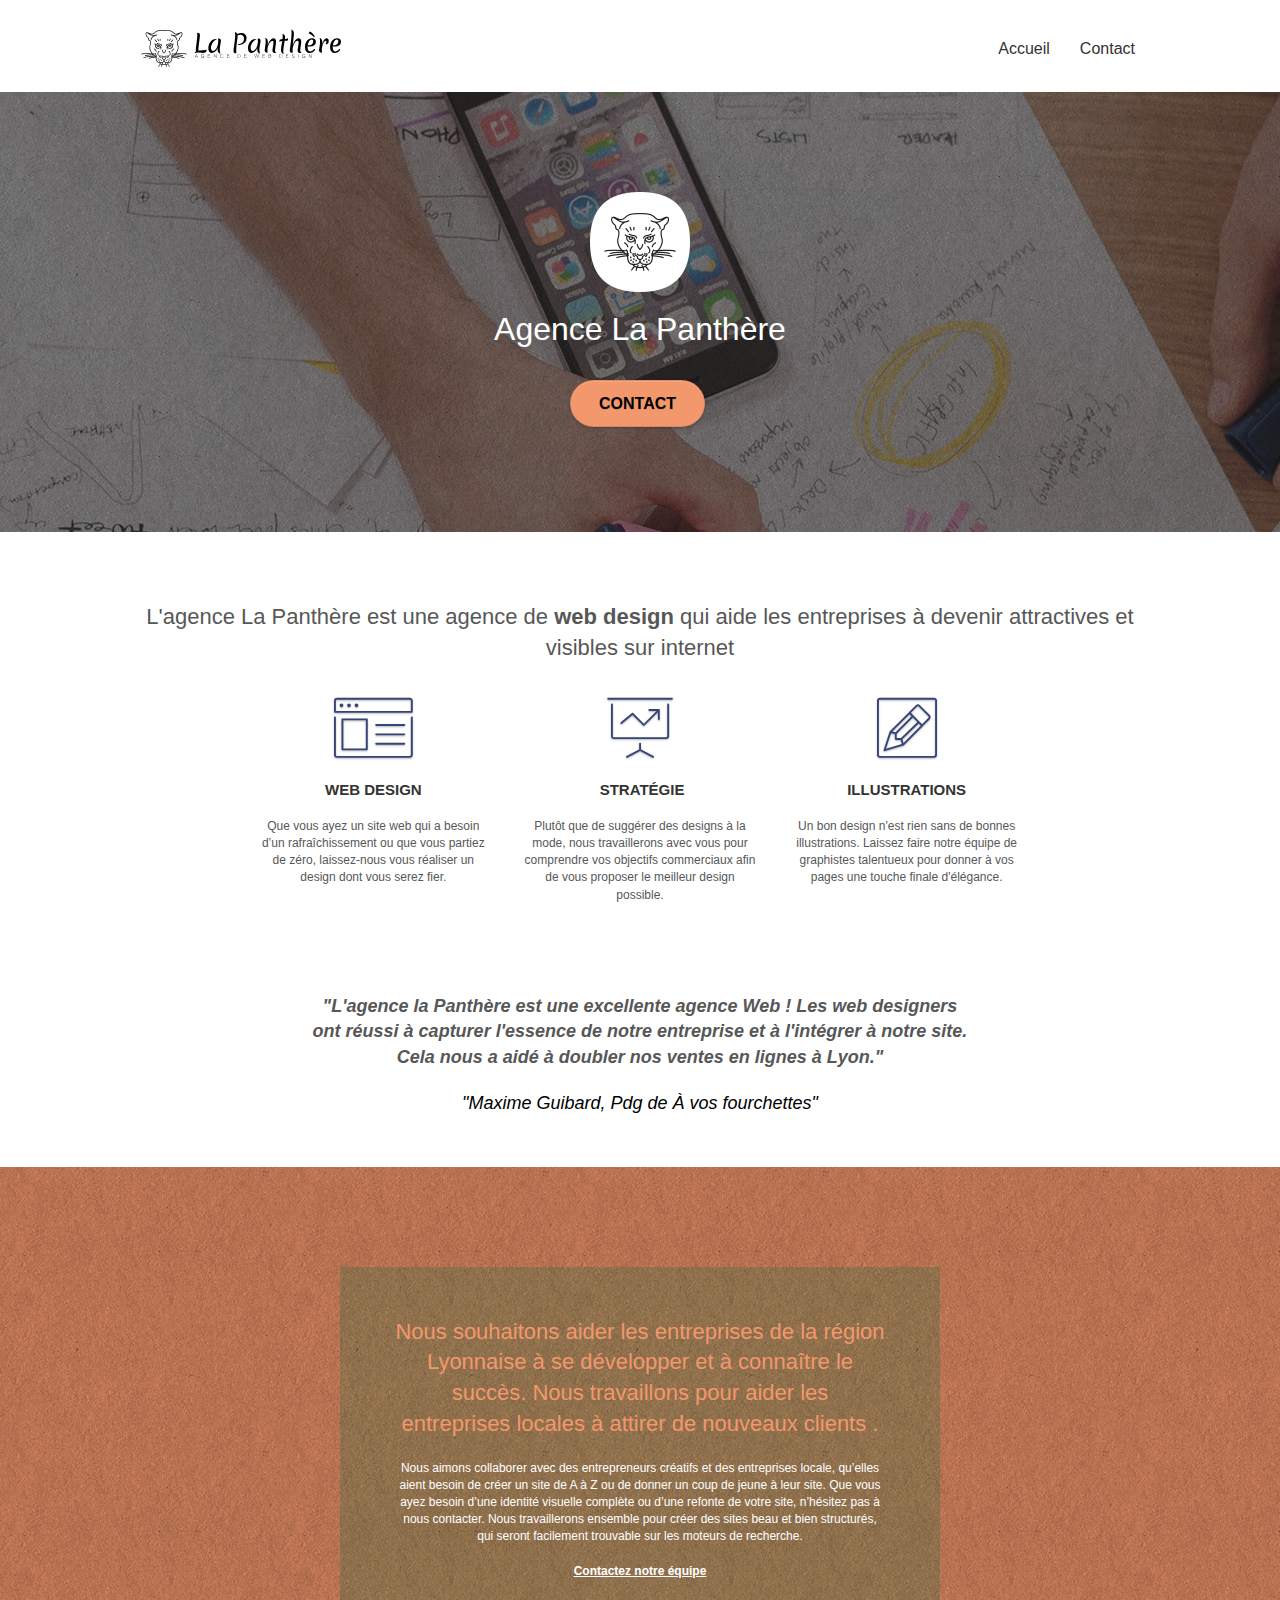
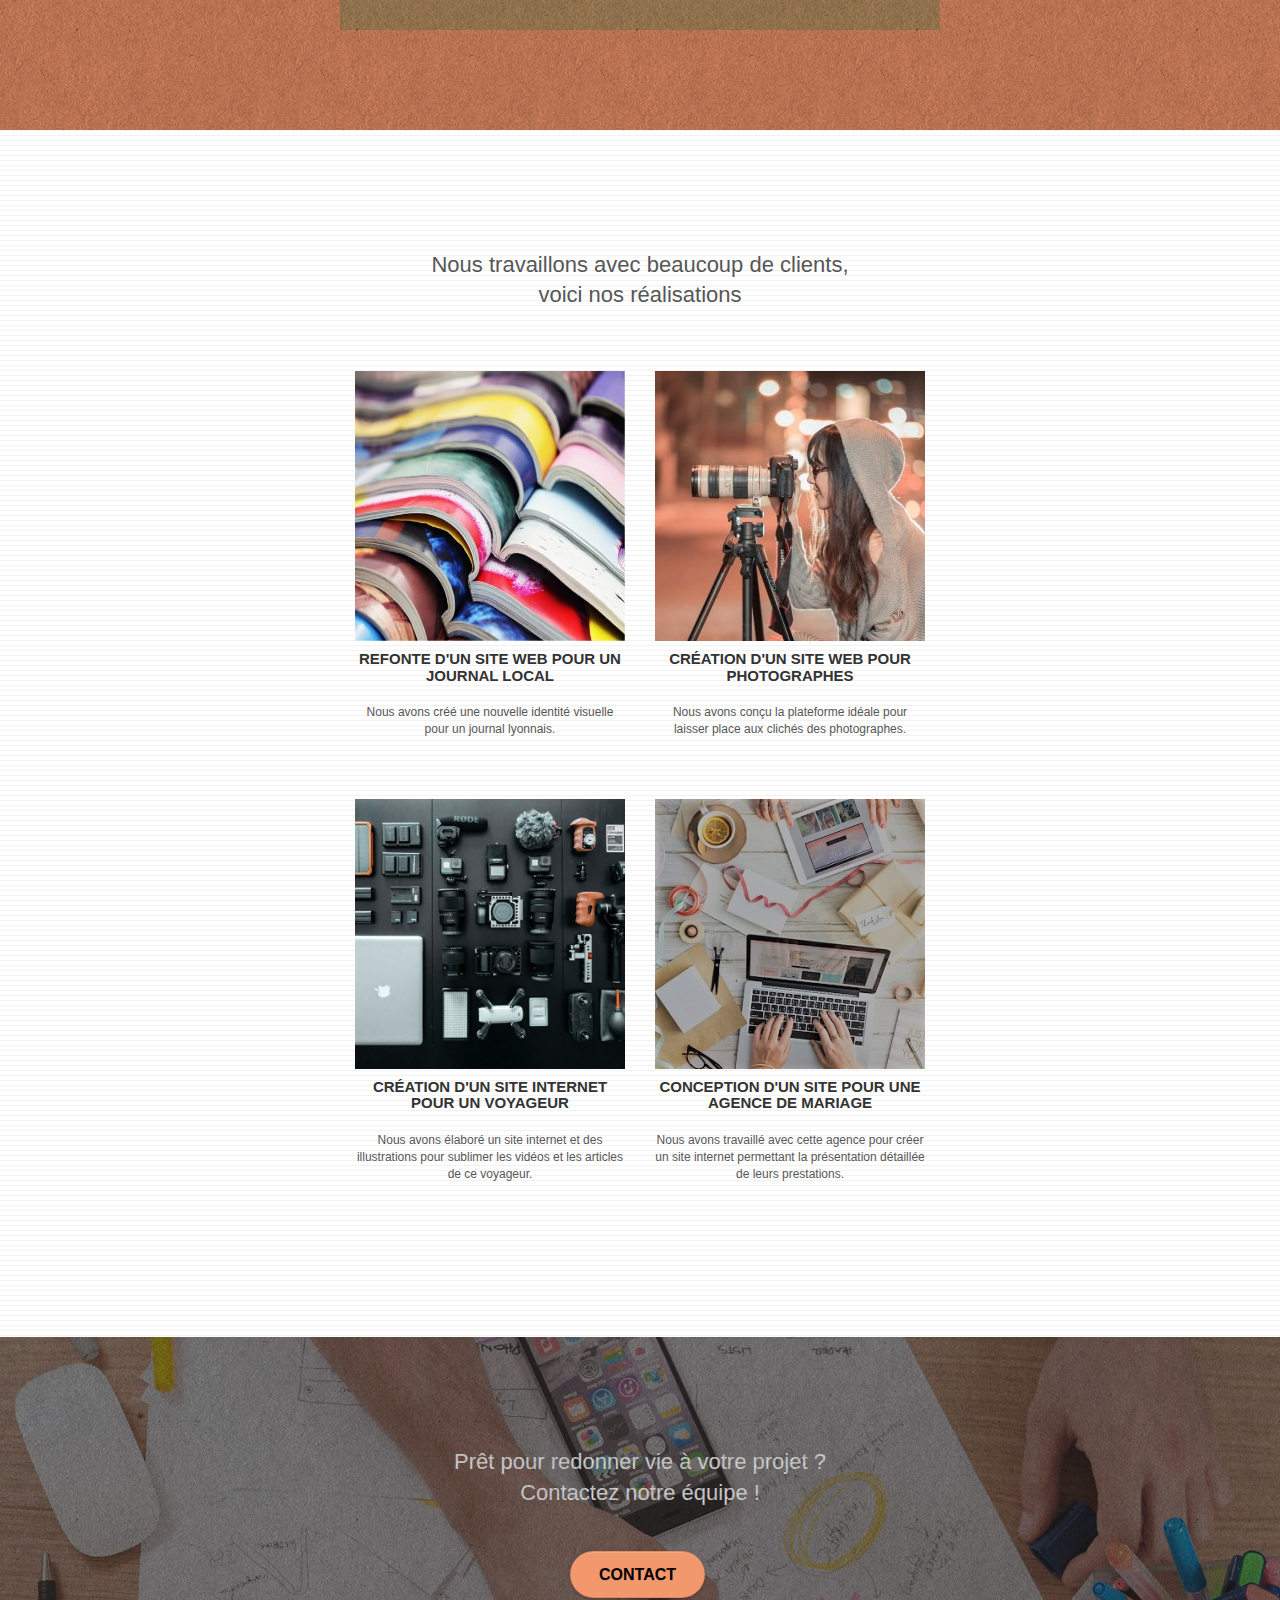
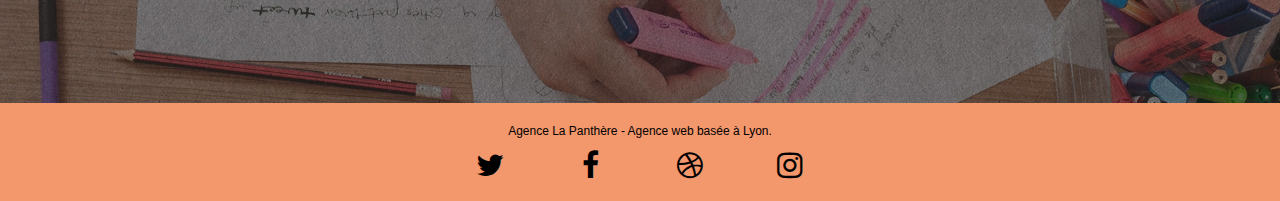
==== commit 02a51ff9: "22/09/22" ====
--- a/index.html
+++ b/index.html
@@ -121,7 +121,6 @@
 						<cite>"Maxime Guibard, Pdg de À vos fourchettes"
 						</cite>
 					</figure>
-				</p>
 			</div>
 		</div>
 	</div>
@@ -247,17 +246,13 @@
 
 </div>
 <!-- Footer - bloc-8 END -->
-
-</div>
-<!-- Principal conteneur END -->
-    
-
-</body>
-
+</div>
+</div>
+<!-- Principal conteneur END -->   
 <script src="./js/jquery-2.1.0.min.js"></script>
 <script src="./js/bootstrap.min.js"></script>
 <script src="./js/blocs.min.js"></script>
 <script src="./js/jquery.touchSwipe.min.js"></script>
 <script src="./js/gmaps.min.js"></script>
-
-</html>
+</body>
+</html>--- a/style.css
+++ b/style.css
@@ -10,7 +10,6 @@
 .citation {
     font-size: 18px;
     margin: auto;
-    max-width: auto;
     font-style: italic;
     font-weight: bold;
 }
@@ -22,6 +21,8 @@
 
 cite {
     font-size: 18px;
+    color: black;
+
 }
 
 a,
@@ -884,13 +885,13 @@
     }
 }
 
-@media only screen and (min-device-width: 768px) and (max-device-width: 1024px) and (orientation: landscape) {
+@media only screen and (min-width: 768px) and (max-width: 1024px) and (orientation: landscape) {
     .b-parallax {
         background-attachment: scroll;
     }
 }
 
-@media only screen and (min-device-width: 1024px) and (max-device-width: 1366px) and (-webkit-min-device-pixel-ratio: 1.5) {
+@media only screen and (min-width: 1024px) and (max-width: 1366px) and (-webkit-min-device-pixel-ratio: 1.5) {
     .b-parallax {
         background-attachment: scroll;
     }
@@ -909,8 +910,8 @@
         position: relative;
     }
     .bloc {
-        padding-left: constant(safe-area-inset-left);
-        padding-right: constant(safe-area-inset-right);
+        padding-left: 0;
+        padding-right: 0;
     }
     .bloc-group,
     .bloc-group .bloc {
@@ -920,8 +921,8 @@
     .bloc-fill-screen .fill-bloc-top-edge,
     .bloc-fill-screen .fill-bloc-bottom-edge {
         padding: 0 20px;
-        padding-left: constant(safe-area-inset-left);
-        padding-right: constant(safe-area-inset-right);
+        padding-left: 0;
+        padding-right: 0;
     }
 }
 
